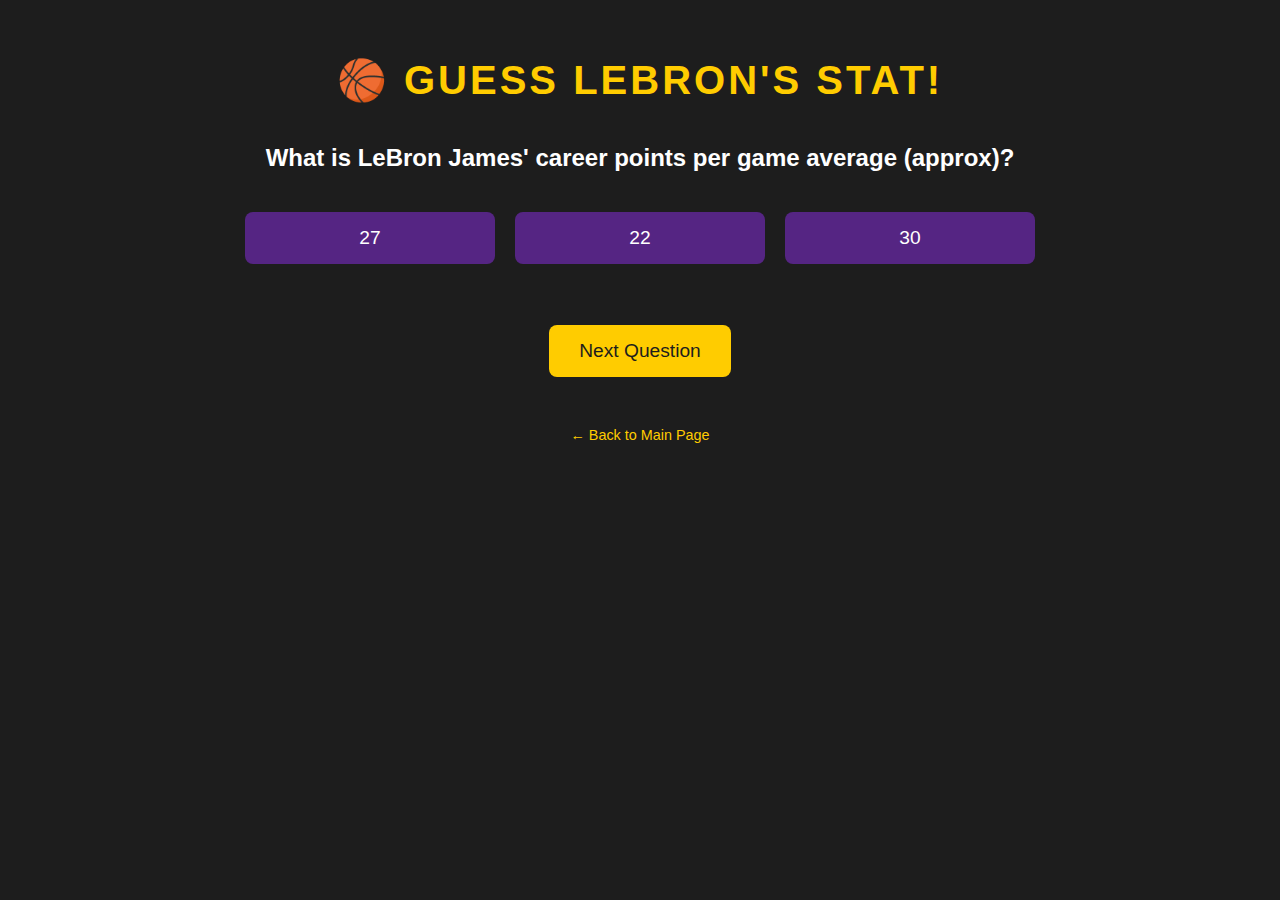
==== lebron-quiz.html @ cc1a7bd6 "Add files via upload" ====
<!DOCTYPE html>
<html lang="en">
<head>
  <meta charset="UTF-8">
  <title>Guess LeBron's Stat</title>
  <style>
body {
  background-color: #1d1d1d;
  color: white;
  font-family: 'Arial', sans-serif;
  text-align: center;
  padding: 30px;
  margin: 0;
}

h1 {
  color: #ffcc00;
  font-size: 2.5em;
  text-transform: uppercase;
  letter-spacing: 3px;
  margin-bottom: 40px;
}

.question {
  font-size: 1.5em;
  margin: 20px 0;
  font-weight: bold;
}

.options {
  margin-top: 30px;
}

.options button {
  background-color: #552583;
  color: #fff;
  padding: 15px 25px;
  margin: 10px;
  border: none;
  font-size: 1.2em;
  border-radius: 8px;
  cursor: pointer;
  transition: background-color 0.3s, transform 0.3s;
  width: 250px;
}

.options button:hover {
  background-color: #6a3f9c;
  transform: scale(1.1);
}

.options button:active {
  transform: scale(0.95);
}

#result {
  margin-top: 20px;
  font-size: 1.3em;
  font-weight: bold;
}

#result.positive {
  color: #28a745;
}

#result.negative {
  color: #dc3545;
}

footer {
  margin-top: 50px;
  color: #aaa;
  font-size: 0.9em;
}

footer a {
  color: #ffcc00;
  text-decoration: none;
}

footer a:hover {
  text-decoration: underline;
}

button {
  background-color: #ffcc00;
  color: #1d1d1d;
  font-size: 1.2em;
  padding: 15px 30px;
  border: none;
  border-radius: 8px;
  cursor: pointer;
  margin-top: 30px;
  transition: background-color 0.3s;
}

button:hover {
  background-color: #ffa500;
}

  </style>
</head>
<body>

  <h1>🏀 Guess LeBron's Stat!</h1>
  <p class="question" id="question">Loading question...</p>
  <div class="options" id="options"></div>
  <p id="result"></p>

  <button onclick="newQuestion()">Next Question</button>

  <footer>
    <p><a href="<final.html>.html" style="color: #ffcc00;">← Back to Main Page</a></p>
  </footer>

  <script>
    const questions = [
      {
        q: "How many NBA championships has LeBron James won?",
        options: ["2", "4", "6"],
        answer: "4"
      },
      {
        q: "How many MVP awards has LeBron James received?",
        options: ["3", "4", "5"],
        answer: "4"
      },
      {
        q: "What is LeBron James' career points per game average (approx)?",
        options: ["27", "22", "30"],
        answer: "27"
      },
      {
        q: "What number jersey did LeBron wear in Miami?",
        options: ["6", "23", "7"],
        answer: "6"
      },
      {
        q: "How many Olympic gold medals does LeBron have?",
        options: ["1", "2", "3"],
        answer: "2"
      },
      { q: "Is Lebron James the GOAT?",
        options: ["Yes", "No"],
        answer: "Yes"}
    
    ];

    function newQuestion() {
      const qIndex = Math.floor(Math.random() * questions.length);
      const question = questions[qIndex];
      document.getElementById("question").textContent = question.q;

      const optionsDiv = document.getElementById("options");
      optionsDiv.innerHTML = "";

      question.options.forEach(option => {
        const btn = document.createElement("button");
        btn.textContent = option;
        btn.onclick = () => {
          if (option === question.answer) {
            document.getElementById("result").textContent = "✅ Correct!";
          } else {
            document.getElementById("result").textContent = `❌ Nope! The correct answer is ${question.answer}.`;
          }
        };
        optionsDiv.appendChild(btn);
      });

      document.getElementById("result").textContent = "";
    }

 
    newQuestion();
  </script>

</body>
</html>
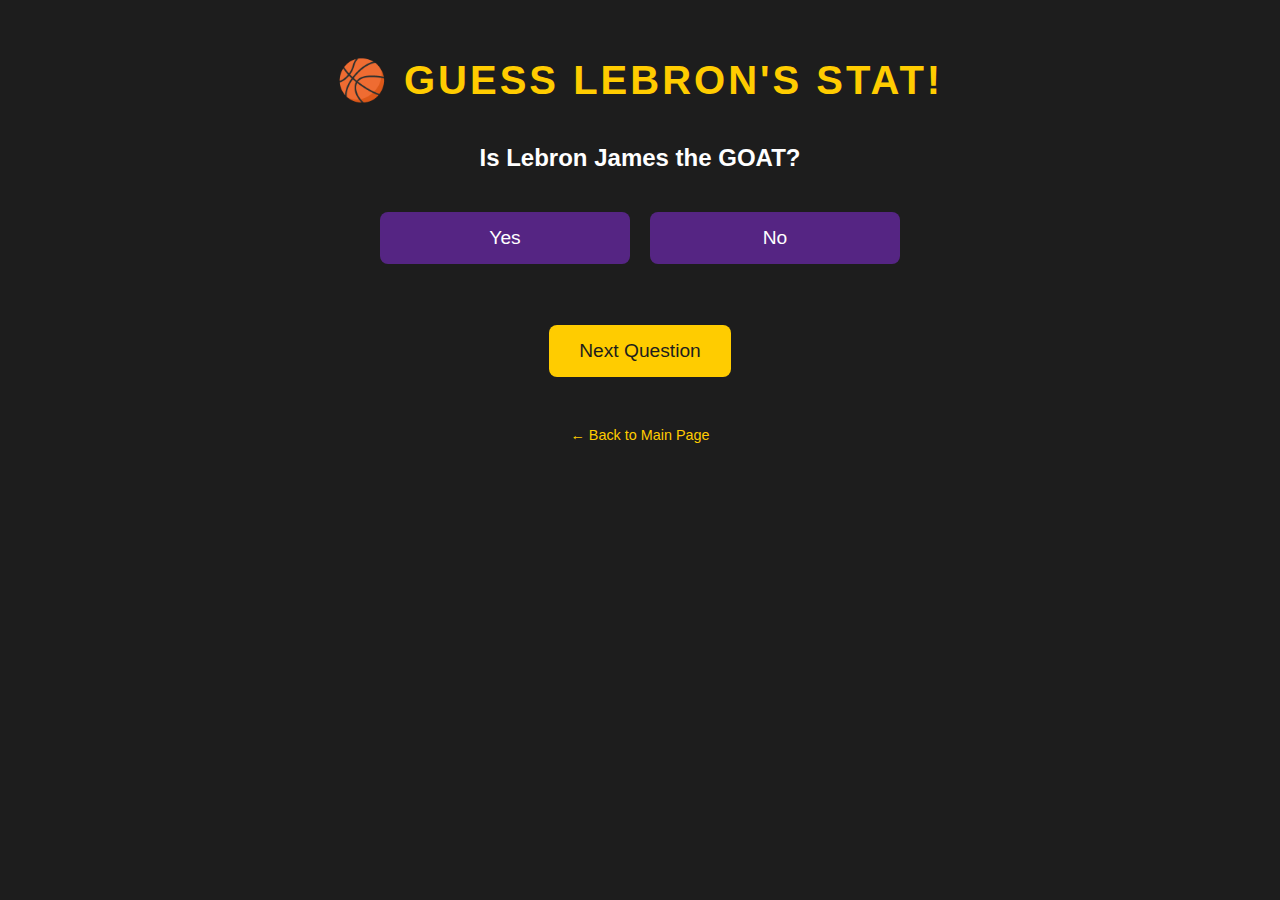
==== commit a5a4f138: "Add files via upload" ====
--- a/lebron-quiz.html
+++ b/lebron-quiz.html
@@ -110,7 +110,7 @@
   <button onclick="newQuestion()">Next Question</button>
 
   <footer>
-    <p><a href="<final.html>.html" style="color: #ffcc00;">← Back to Main Page</a></p>
+    <p><a href="index.html" style="color: #ffcc00;">← Back to Main Page</a></p>
   </footer>
 
   <script>
